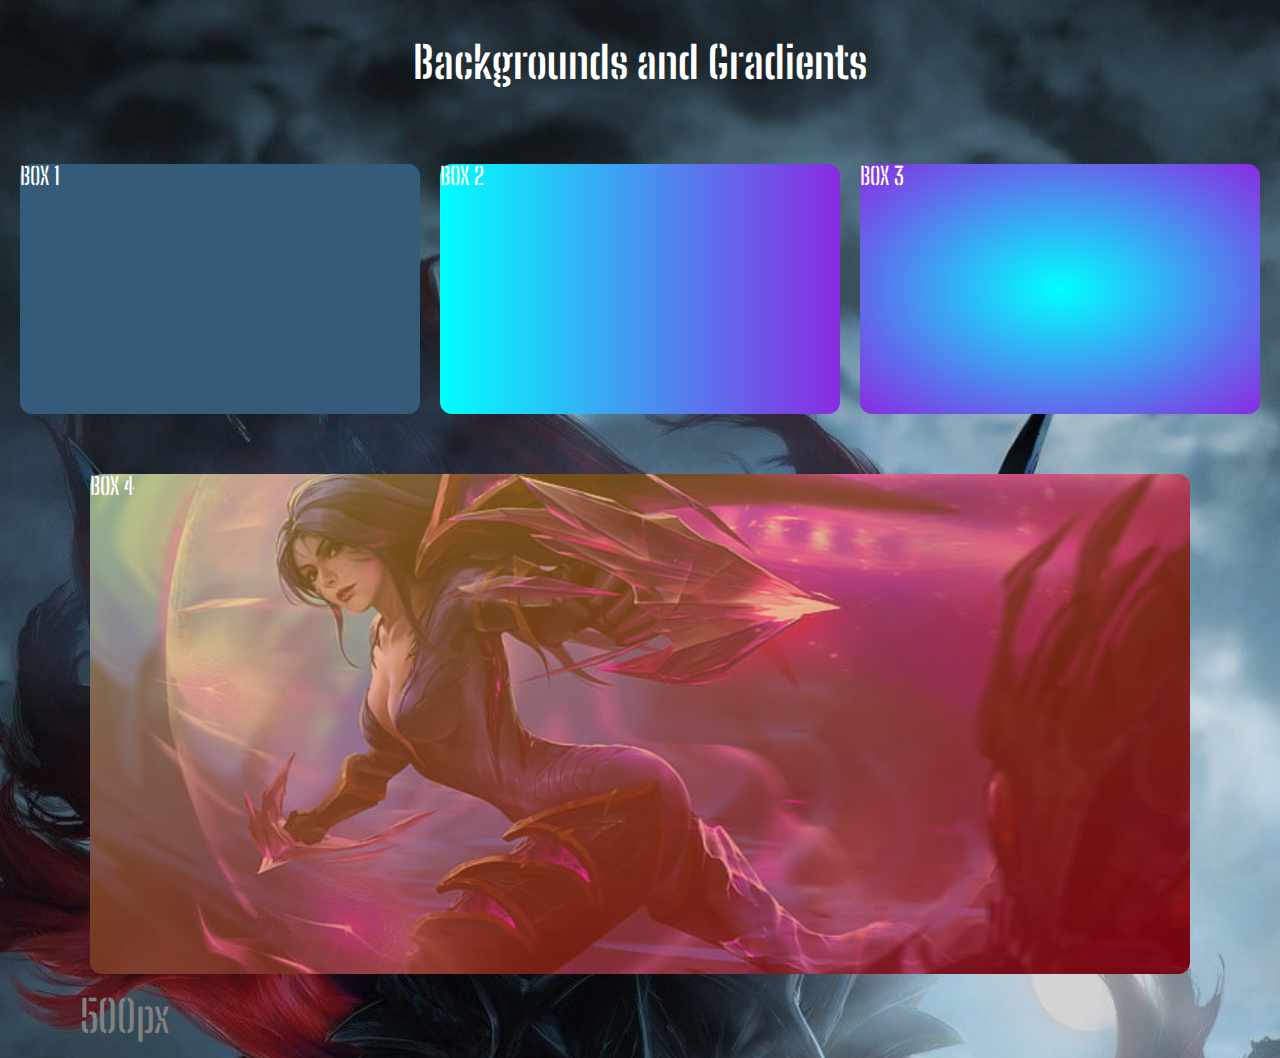
==== block-BHaabu/index.html @ b717d1e6 "assignment-1 background nd gradients" ====
<!DOCTYPE html>
<html lang="en">
<head>
    <meta charset="UTF-8">
    <meta name="viewport" content="width=device-width, initial-scale=1.0">
    <title>Document</title>
    <link rel="stylesheet" href="assets/stylesheet/style.css">
    <link rel="preconnect" href="https://fonts.gstatic.com">
    <link href="https://fonts.googleapis.com/css2?family=Big+Shoulders+Stencil+Text:wght@500;800;900&family=Roboto:wght@400;500;700;900&display=swap" rel="stylesheet">
</head>
<body>
    <div class="bg-img">
        <h1>Backgrounds and Gradients</h1>
        <div class="container flex">
            <div class="div div-1">BOX 1</div>
            <div class="div div-2">BOX 2</div>
            <div class="div div-3">BOX 3</div>
        </div>
        <div class="container">
            <div class="box-4">
                <div class="div-4">BOX 4</div>
            </div>
            <p>500px</p>
        </div>
    </div>
</body>
</html>
---- block-BHaabu/assets/stylesheet/style.css ----
/* http://meyerweb.com/eric/tools/css/reset/ 
   v2.0 | 20110126
   License: none (public domain)
*/

html, body, div, span, applet, object, iframe,
h1, h2, h3, h4, h5, h6, p, blockquote, pre,
a, abbr, acronym, address, big, cite, code,
del, dfn, em, img, ins, kbd, q, s, samp,
small, strike, strong, sub, sup, tt, var,
b, u, i, center,
dl, dt, dd, ol, ul, li,
fieldset, form, label, legend,
table, caption, tbody, tfoot, thead, tr, th, td,
article, aside, canvas, details, embed, 
figure, figcaption, footer, header, hgroup, 
menu, nav, output, ruby, section, summary,
time, mark, audio, video {
	margin: 0;
	padding: 0;
	border: 0;
	font-size: 100%;
	font: inherit;
	vertical-align: baseline;
}
/* HTML5 display-role reset for older browsers */
article, aside, details, figcaption, figure, 
footer, header, hgroup, menu, nav, section {
	display: block;
}
body {
	line-height: 1;
}
ol, ul {
	list-style: none;
}
blockquote, q {
	quotes: none;
}
blockquote:before, blockquote:after,
q:before, q:after {
	content: '';
	content: none;
}
table {
	border-collapse: collapse;
	border-spacing: 0;
}
/*Custome Style*/
*,
*::before,
*::after {
    box-sizing: border-box;
}
body {
    font-size: 24px;
    font-family: 'Big Shoulders Stencil Text', cursive;
    font-weight: 500;
    color: #ffffff;
}
.container {
    width: 1300;
    margin: 0 auto;
}
.flex {
    display: flex;
    justify-content: space-evenly;
    align-items: center;
}
h1 {
    font-size: 44px;
    color: #ffffff;
    text-align: center;
    font-weight: 700;
    font-family: 'Big Shoulders Stencil Text', cursive;
    padding-top: 40px;
    padding-bottom: 80px;
}
.bg-img {
    background-image: url("../media/img-1.jpg");
    background-repeat: no-repeat;
    background-size: cover;
}
.div {
    width: 400px;
    height: 250px;
    border-radius: 12px;
}
.div-1 {
    background-color: rgb(52, 91, 122);
}
.div-2 {
    background-image: linear-gradient(to right, aqua, blueviolet);
}
.div-3 {
    background-image: radial-gradient(aqua, blueviolet);
}
.div-4 {
    width: 1100px;
    height: 500px;
    background: linear-gradient(to top left, rgba(236, 3, 27, 0.5), rgba(212, 187, 44, 0.5)), 
    url(../media/img-2.jpg) 50% 50% no-repeat;
    margin: 0 auto;
    border-radius: 12px;
    background-size: cover;
}
.box-4 {
    padding-top: 60px;
}
p {
    font-size: 44px;
    font-family: 'Big Shoulders Stencil Text', cursive;
    color: gray;
    padding: 20px 80px;
}
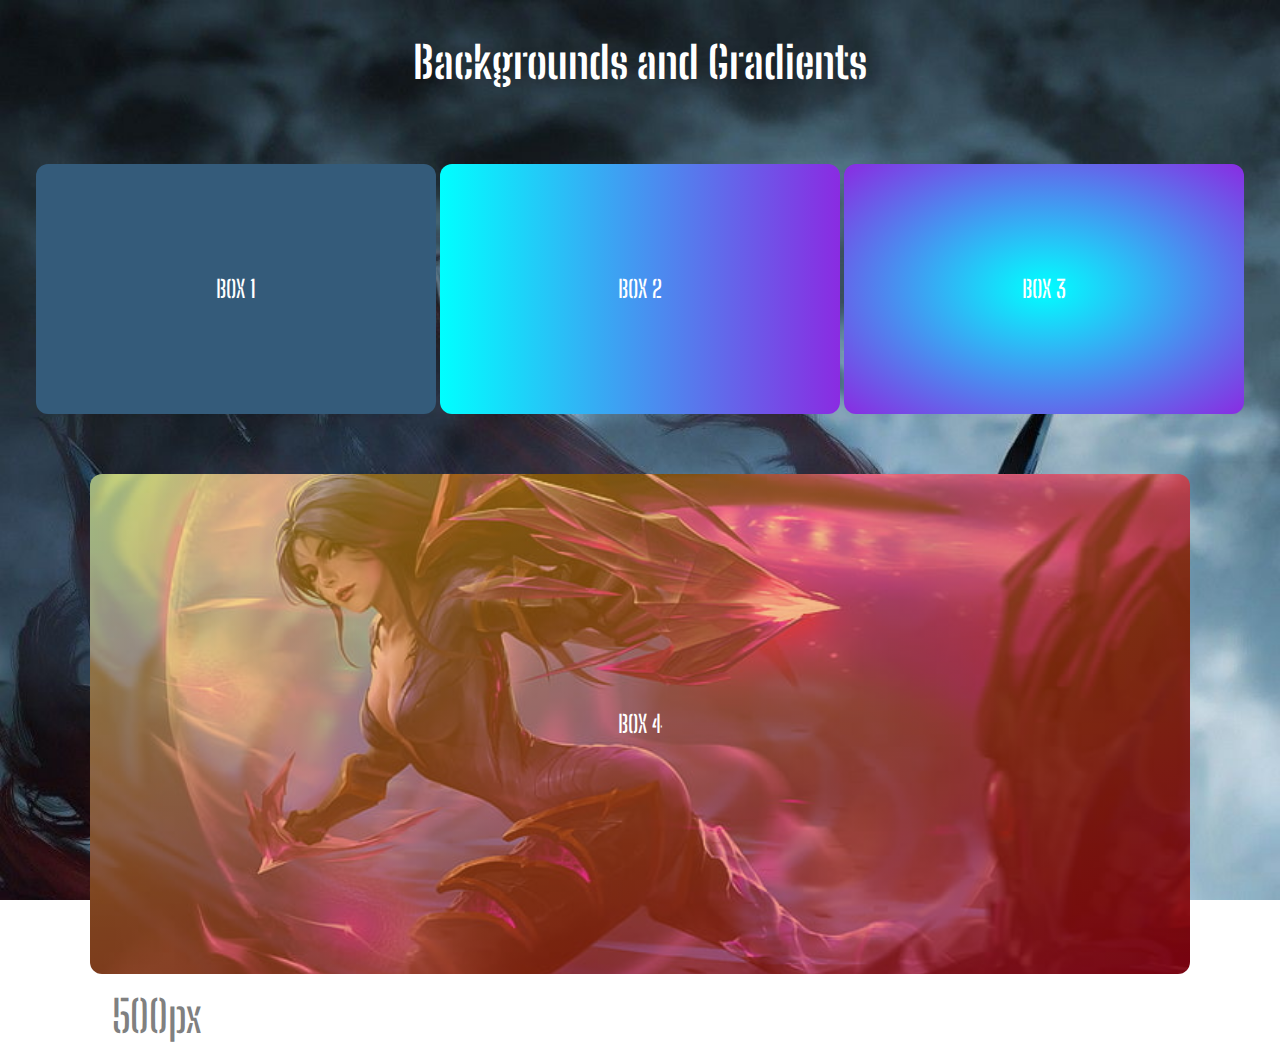
==== commit ce1515f3: "updates" ====
--- a/block-BHaabu/index.html
+++ b/block-BHaabu/index.html
@@ -9,19 +9,22 @@
     <link href="https://fonts.googleapis.com/css2?family=Big+Shoulders+Stencil+Text:wght@500;800;900&family=Roboto:wght@400;500;700;900&display=swap" rel="stylesheet">
 </head>
 <body>
-    <div class="bg-img">
+    <header>
         <h1>Backgrounds and Gradients</h1>
+    </header>    
+    <main>
         <div class="container flex">
-            <div class="div div-1">BOX 1</div>
-            <div class="div div-2">BOX 2</div>
-            <div class="div div-3">BOX 3</div>
+            <div class="div div-1 center">BOX 1</div>
+            <div class="div div-2 center">BOX 2</div>
+            <div class="div div-3 center">BOX 3</div>
         </div>
         <div class="container">
             <div class="box-4">
-                <div class="div-4">BOX 4</div>
+                <div class="div-4 center">BOX 4</div>
             </div>
             <p>500px</p>
         </div>
     </div>
+    </main>
 </body>
 </html>--- a/block-BHaabu/assets/stylesheet/style.css
+++ b/block-BHaabu/assets/stylesheet/style.css
@@ -57,14 +57,23 @@
     font-family: 'Big Shoulders Stencil Text', cursive;
     font-weight: 500;
     color: #ffffff;
+    background: url("../media/img-1.jpg"), 50% 50%, no-repeat;
+    background-size: cover;
+    background-attachment: fixed;
 }
 .container {
     width: 1300;
     margin: 0 auto;
+    padding: 0 32px;
 }
 .flex {
     display: flex;
     justify-content: space-evenly;
+    align-items: center;
+}
+.center {
+    display: flex;
+    justify-content: center;
     align-items: center;
 }
 h1 {
@@ -75,11 +84,6 @@
     font-family: 'Big Shoulders Stencil Text', cursive;
     padding-top: 40px;
     padding-bottom: 80px;
-}
-.bg-img {
-    background-image: url("../media/img-1.jpg");
-    background-repeat: no-repeat;
-    background-size: cover;
 }
 .div {
     width: 400px;
@@ -98,14 +102,14 @@
 .div-4 {
     width: 1100px;
     height: 500px;
-    background: linear-gradient(to top left, rgba(236, 3, 27, 0.5), rgba(212, 187, 44, 0.5)), 
+    background: linear-gradient(to top left, rgba(236, 3, 27, 0.5), rgba(240, 206, 14, 0.5)), 
     url(../media/img-2.jpg) 50% 50% no-repeat;
     margin: 0 auto;
     border-radius: 12px;
     background-size: cover;
 }
 .box-4 {
-    padding-top: 60px;
+    margin-top: 60px;
 }
 p {
     font-size: 44px;
